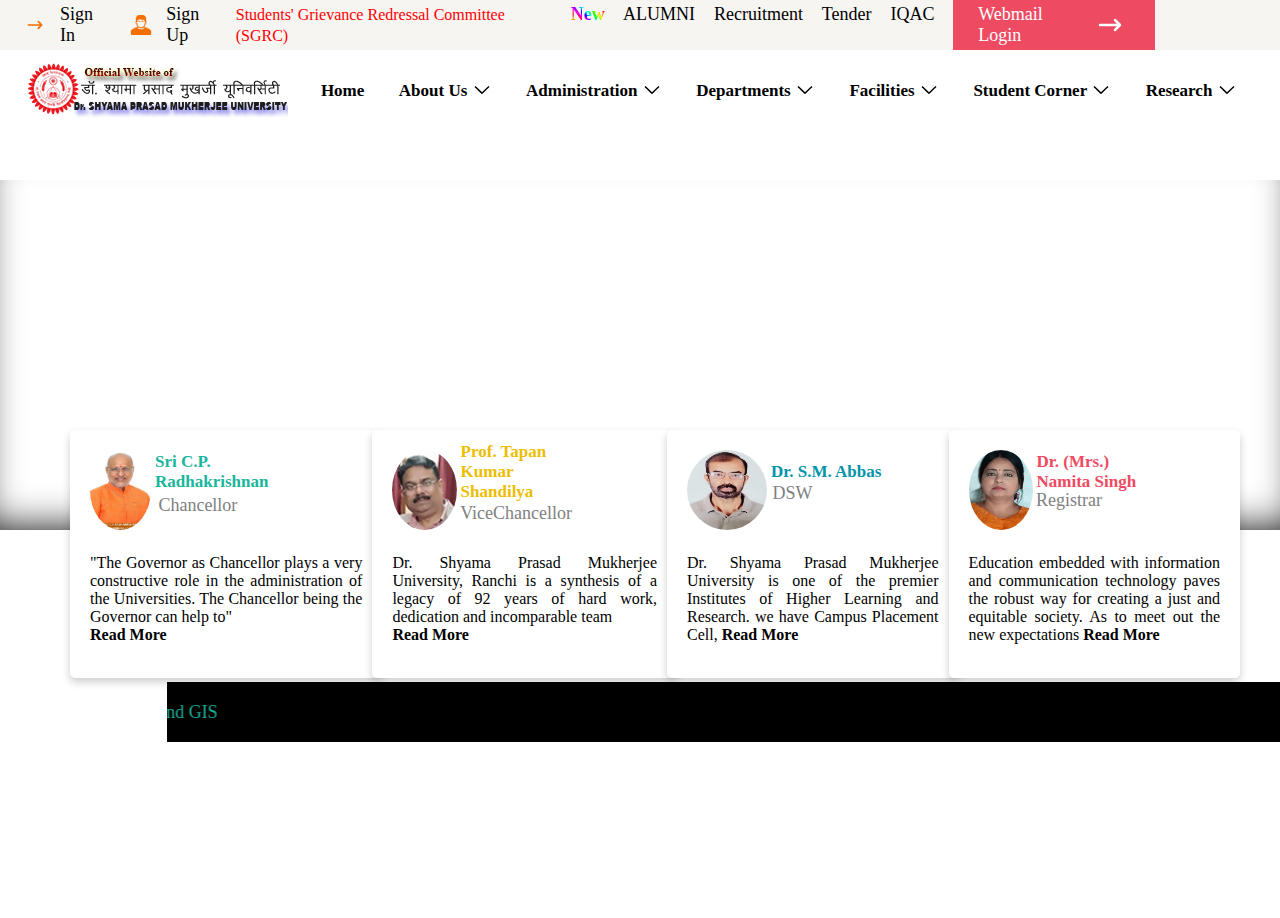
==== Assignments/DSPMU-clone/index.html @ 4f9ad4c6 "DSPMU notice" ====
<!DOCTYPE html>
<html lang="en">
  <head>
    <meta charset="UTF-8" />
    <meta name="viewport" content="width=device-width, initial-scale=1.0" />
    <title>DSPMU</title>
    <link rel="shortcut icon" type="image/x-icon" href="Assets/favicon.ico" />
    <link rel="stylesheet" href="style.css" />
  </head>
  <body>
    <nav>
      <div class="top-nav">
        <div class="left-links">
          <img src="Assets/arrow.svg" alt="Sign In Icon" class="icon" /><a
            href="#"
            >Sign In</a
          >&nbsp;&nbsp;
          <img src="Assets/man.svg" alt="Sign Up Icon" class="icon" /><a
            href="#"
            >Sign Up</a
          >
        </div>
        <div class="right-links">
          <div class="sgrc">
            <a href="#"
              ><font color="red" size="3"
                >Students' Grievance Redressal Committee (SGRC)</font
              ></a
            >
            <span class="text-background">New &nbsp;&nbsp;</span>
          </div>
          <a href="#">ALUMNI &nbsp;</a>
          <a href="#">Recruitment &nbsp;</a>
          <a href="#">Tender &nbsp;</a>
          <a href="#">IQAC &nbsp;</a>
          <div id="webmail">
            <a href="#" class="webmail"
              ><font color="white">Webmail Login</font
              ><img
                src="Assets/arrowwhite.svg"
                alt=""
                height="30px"
                width="40px"
            /></a>
          </div>
        </div>
      </div>
      <div class="bottom-nav">
        <img src="Assets/logo_current.png" alt="" />&nbsp;&nbsp;
        <div id="bottom-links">
          <a href="#">&nbsp;&nbsp;Home</a>
          <!-- About us -->
          <div class="dropdown">
            <a href="#" class="dropbtn"
              >About Us
              <img src="Assets/down.svg" alt="" height="15px" width="20px"
            /></a>
            <div class="dropdown-content">
              <a href="#">About University</a>
              <a href="#">Our Mission</a>
              <a href="#">Our Vision</a>
              <a href="#">Achievements</a>
              <a href="#">Kulgeet</a>
              <a href="#">Kulgeet Video</a>
              <a href="#">VC's Desk</a>
            </div>
          </div>
          <!-- Administration -->
          <div class="dropdown">
            <a href="#" class="dropbtn"
              >Administration
              <img src="Assets/down.svg" alt="" height="15px" width="20px"
            /></a>
            <div class="dropdown-content">
              <a href="#">Vice-Chancellor Office</a>
              <a href="#">DSW Office</a>
              <a href="#">Dean Office</a>
              <a href="#">Examination Section</a>
              <a href="#">Registar office</a>
              <a href="#">Assistant Registrar Office</a>
              <a href="#">Finance Officer Office</a>
              <a href="#"
                >Ombudsperson <span class="text-background">New</span></a
              >
              <a href="">Training & Placement Cell</a>
              <a href="">International Documentation Center</a
              ><a href="">List of Vice-Chancellors</a
              ><a href="">List of University Officials</a>
              <a href="">List of officials and Faculty Members</a>
            </div>
          </div>
          <!-- Departments -->
          <div class="dropdown">
            <a href="#" class="dropbtn"
              >Departments
              <img src="Assets/down.svg" alt="" height="15px" width="20px"
            /></a>
            <div class="dropdown-content">
              <a href="#">Ph.D</a>
              <a href="#">Humanities</a>
              <a href="#">Science</a>
              <a href="#">Social Science</a>
              <a href="#">Vocational</a>
              <a href="#">Certificate</a>
              <a href="#">Diploma</a>
              <a href="#">Commerce</a>
            </div>
          </div>
          <!-- Facilities -->
          <div class="dropdown">
            <a href="#" class="dropbtn"
              >Facilities
              <img src="Assets/down.svg" alt="" height="15px" width="20px"
            /></a>
            <div class="dropdown-content">
              <div class="dropdown-sub">
                <a href="#" class="subdropbtn"
                  >E-Library &nbsp;&nbsp;&nbsp;<b>></b></a
                >
                <div class="dropdown-sub-content">
                  <a href="#">Students</a>
                  <a href="#">Faculties</a>
                  <a href="#">Help</a>
                  <a href="#">Registration Form for INFLIBNET</a>
                </div>
              </div>
              <a href="#">Hostels</a>
              <a href="#">Canteen</a>
              <a href="#">Medical Clinic</a>
              <a href="#">Health Club</a>
              <a href="#">Wi-Fi Campus</a>
              <a href="#">Banking</a>
              <a href="#">Guset House</a>
            </div>
          </div>
          <!-- Student Corner -->
          <div class="dropdown">
            <a href="#" class="dropbtn"
              >Student Corner
              <img src="Assets/down.svg" alt="" height="15px" width="20px"
            /></a>
            <div class="dropdown-content">
              <a href="#">Admissions</a>
              <a href="#">Syllabus</a>
              <a href="#">Registration Form(Cricket/Football)</a>
              <a href="#">Examination Information</a>
              <a href="#">Results</a>
              <a href="#"
                >Convocation<span class="text-background">New </span></a
              >
              <a href="#">Scholarships</a>
              <a href="#">Placement Details</a>
              <a href="">Career</a><a href="">NCC</a><a href="">NSS</a
              ><a href="">Students' Union</a><a href="">Academic Calender</a>
            </div>
          </div>
          <!-- Research -->
          <div class="dropdown">
            <a href="#" class="dropbtn"
              >Research
              <img src="Assets/down.svg" alt="" height="15px" width="20px"
            /></a>
            <div class="dropdown-content">
              <a href="#">Major Projects</a>
            </div>
          </div>
        </div>
      </div>
    </nav>

    <!-- slider -->

    <div class="image-slider">
      <div
        class="slide"
        style="background-image: url('Assets/Slider-0.jpg')"
      ></div>
      <div
        class="slide"
        style="background-image: url('Assets/Screenshot\ \(93\).png')"
      ></div>
      <div
        class="slide"
        style="background-image: url('Assets/Screenshot\ \(92\).png')"
      ></div>
    </div>

    <div class="info-boxes-container">
      <div class="info-box">
        <div class="profile">
          <img
            src="Assets/chancelleor.jpg"
            alt="Sri C.P. Radhakrishnan"
            class="profile-pic"
          />
          <h3><font color="#1ab69d">Sri C.P. Radhakrishnan</font></h3>
          <p class="shadow"><font size="4" color="gray">Chancellor</font></p>
        </div>
        <p style="text-align: justify">
          <font size="3" color="black"
            >"The Governor as Chancellor plays a very constructive role in the
            administration of the Universities. The Chancellor being the
            Governor can help to" <br><b class="read-more">Read More </b></font
          >
        </p>
      </div>
      <div class="info-box">
        <div class="profile" id="VC">
          <img
            src="Assets/VC.jpg"
            alt="Sri C.P. Radhakrishnan"
            class="profile-pic"
          />
          <h3 #VC>
            <font color="#edbd00">Prof. Tapan Kumar Shandilya</font>
          </h3>
          <p class="shadow2">
            <font size="4" color="gray">ViceChancellor</font>
          </p>
        </div>

        <p style="text-align: justify">
          <font size="3" color="black"
            >Dr. Shyama Prasad Mukherjee University, Ranchi is a synthesis of a
            legacy of 92 years of hard work, dedication and incomparable team <br>
            <b class="read-more">Read More</b></font
          >
        </p>
      </div>
      <div class="info-box">
        <div class="profile">
          <img
            src="Assets/dsw.jpg"
            alt="Sri C.P. Radhakrishnan"
            class="profile-pic"
          />
          <h3><font color="#0294aa">Dr. S.M. Abbas</font></h3>
          <p class="shadow3"><font size="4" color="gray">DSW</font></p>
        </div>

        <p style="text-align: justify">
          <font size="3" color="black"
            >Dr. Shyama Prasad Mukherjee University is one of the premier
            Institutes of Higher Learning and Research. we have Campus Placement
            Cell, <b class="read-more">Read More</b></font
          >
        </p>
      </div>
      <div class="info-box">
        <div class="profile">
          <img
            src="Assets/registrar.jpg"
            alt="Sri C.P. Radhakrishnan"
            class="profile-pic"
          />
          <h3>Dr. (Mrs.) Namita Singh</h3>
          <p class="shadow4"><font size="4" color="gray">Registrar</font></p>
        </div>

        <p style="text-align: justify">
          <font size="3" color="black"
            >Education embedded with information and communication technology
            paves the robust way for creating a just and equitable society. As
            to meet out the new expectations <b class="read-more">Read More</b></font
          >
        </p>
      </div>
    </div>
    <div class="notice">
      <marquee behavior="" direction="right"
        ><span class="text-background">New</span> Click to fill form for
        Certificate and Diploma Course
        <span class="text-background">New</span> Click to fill form for AMANAT
        and GIS</marquee
      >
    </div>
  </body>
</html>
---- Assignments/DSPMU-clone/style.css ----
body {
  font-size: large;
  margin: 0;
}

nav {
  display: flex;
  flex-direction: column;
}

.top-nav {
  background-color: #f7f5f2;
  color: black;
  display: flex;
  justify-content: space-between;
  align-items: center;
  padding: 0 20px;
  height: 50px;
}

.top-nav .left-links,
.top-nav .right-links {
  display: flex;
  align-items: center;
}

.top-nav .left-links a,
.top-nav .right-links a {
  color: black;
  text-decoration: none;
  margin: 0 5px;
}

.top-nav .center-logo {
  display: flex;
  align-items: center;
  justify-content: center;
  text-align: center;
  flex-grow: 1;
}

.top-nav .center-logo img {
  height: 50px;
  margin-right: 10px;
}

.bottom-nav {
  display: flex;
  justify-content: center;
  padding: 10px 0;
  background-color: #fff;
}

.bottom-nav a {
  color: black;
  text-decoration: none;
  margin: 0 15px;
  font-size: 17px;
}

.icon {
  height: 20px;
  width: 30px;
  margin-right: 5px;
}

.webmail {
  background-color: #ee4a62;
  color: white;
  padding: 15px 25px;
  display: flex;
  align-items: center;
}

.webmail:hover {
  background-color: #ee4a62;
}

#webmail {
  margin-right: 100px;
}

.sgrc {
  display: flex;
  align-items: center;
}

.text-background {
  font-weight: bolder;
  background-image: url("Assets/rainbow.gif");
  background-size: cover;
  background-clip: text;
  color: transparent;
  margin-left: 5px;
}

#bottom-links {
  margin-top: 20px;
}

#bottom-links img {
  position: relative;
  top: 5px;
}

#bottom-links a {
  font-weight: bold;
}

.dropdown {
  position: relative;
  display: inline-block;
}

.dropbtn {
  font-weight: bold;
  color: black;
  text-decoration: none;
  margin: 0 15px;
}

.dropdown-content {
  display: none;
  position: absolute;
  padding-top: 25px;
  background-color: #f9f9f9;
  min-width: 280px;
  box-shadow: 0px 8px 16px 0px rgba(0, 0, 0, 0.2);
  z-index: 1;
}

.dropdown-content a {
  color: black;
  padding: 12px 16px;
  text-decoration: none;
  display: block;
}

.dropdown-content a:hover {
  background-color: #f1f1f1;
}

.dropdown:hover .dropdown-content {
  display: block;
}

.dropdown:hover .dropbtn {
  color: #1ab69d;
}

.dropdown-sub {
  position: relative;
}
.subdropbtn {
  display: block;
  width: 100%;
}

.dropdown-sub-content {
  display: none;
  position: absolute;

  left: 180px;
  top: 0;
  background-color: #f9f9f9;
  min-width: 240px;
  box-shadow: 0px 8px 16px 0px rgba(0, 0, 0, 0.2);
  z-index: 1;
}

.dropdown-sub-content a {
  padding: 12px 16px;
}

.dropdown-sub:hover .dropdown-sub-content {
  display: block;
}

.image-slider {
  position: relative;
  margin-top: 50px;
  width: 100%;
  height: 350px;
  overflow: hidden;
  box-shadow: inset 0 -20px 40px -20px black;
}

.slide {
  position: absolute;
  width: 100%;
  height: 100%;
  background-size: cover;
  background-position: center;
  animation: slideAnimation 15s infinite;
  opacity: 0;
  transform: scale(1.2);
  transition: opacity 1s, transform 1s;
}

.slide:nth-child(1) {
  animation-delay: 0s;
}

.slide:nth-child(2) {
  animation-delay: 5s;
}

.slide:nth-child(3) {
  animation-delay: 10s;
}

@keyframes slideAnimation {
  0% {
    opacity: 0;
    transform: scale(1.2);
  }
  10% {
    opacity: 1;
    transform: scale(1);
  }
  30% {
    opacity: 1;
    transform: scale(1);
  }
  40% {
    opacity: 0;
    transform: scale(1.2);
  }
  100% {
    opacity: 0;
    transform: scale(1.2);
  }
}

.info-boxes-container {
  display: flex;
  justify-content: space-around;
  align-items: stretch;
  margin: 20px auto;
  max-width: 1200px;
  padding: 20px;
}

.info-box {
  background-color: white;
  border-radius: 5px;
  box-shadow: 0 4px 8px rgba(0, 0, 0, 0.2);
  padding: 20px;
  width: 23%;
  text-align: center;
}

.info-box h3 {
  margin-top: 0;
  color: #ee4a62;
}

.info-box p {
  color: #333;
}

.info-box p:last-of-type {
  font-size: 14px;
  color: #0073e6;
  cursor: pointer;
}

.info-boxes-container {
  position: relative;
  top: -140px;
  left: 30px;
}

.info-box:nth-child(2) {
  position: relative;
  left: -10px;
}

.info-box:nth-child(3) {
  position: relative;
  left: -20px;
}

.info-box:nth-child(4) {
  position: relative;
  left: -30px;
}

.notice {
  display: flex;
  align-items: center;
  color: #1ab69d;
  height: 60px;
  width: 1168px;
  background-color: black;
  position: relative;
  top: -176px;
  left: 167px;
}

.profile-pic {
  width: 80px;
  height: 80px;
  border-radius: 50%;
  object-fit: stretch;
  margin-bottom: 10px;
}

.profile {
  display: flex;
  align-items: center;
}

.profile h3{
  font-size: 17px;
  text-align: left;
  position: relative;
  left: 4px;
  top: -15px;
}

.shadow{
  position: relative;
  top: 10px;
  left: -125px;
}

.shadow2{
  position: relative;
  top: 18px;
  left: -85px;
}

.shadow3{
  position: relative;
  top: -2px;
  left: -105px;
}

.shadow4{
  position: relative;
  left:-118px;
  top: 5px;
}

.read-more:hover{
  color: #1ab69d;
}
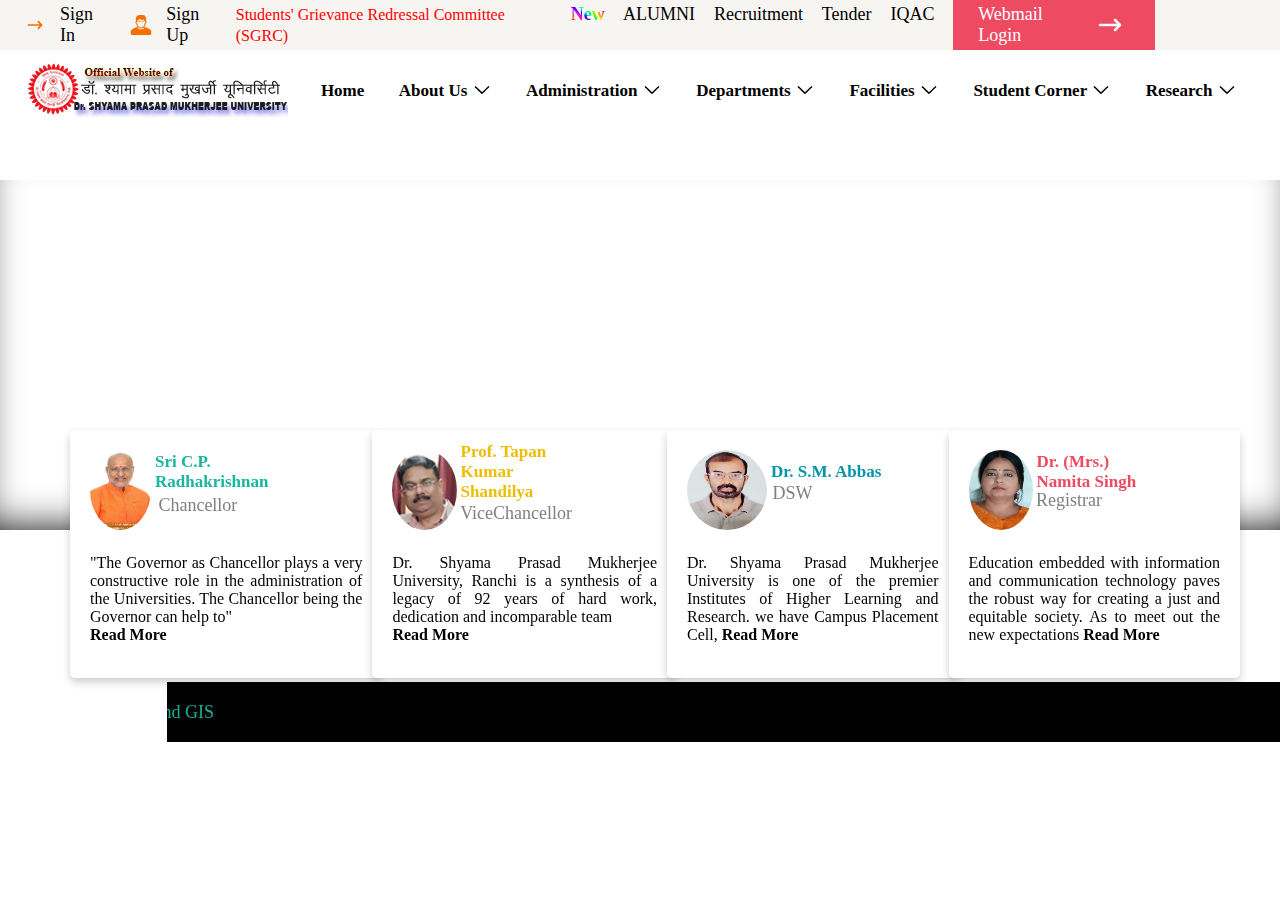
==== commit 7da49652: "notice" ====
--- a/Assignments/DSPMU-clone/index.html
+++ b/Assignments/DSPMU-clone/index.html
@@ -171,18 +171,24 @@
     <!-- slider -->
 
     <div class="image-slider">
-      <div
-        class="slide"
-        style="background-image: url('Assets/Slider-0.jpg')"
-      ></div>
+      <div class="slide" style="background-image: url('Assets/Slider-0.jpg')">
+        <div class="arrow-left"></div>
+        <div class="arrow-right"></div>
+      </div>
       <div
         class="slide"
         style="background-image: url('Assets/Screenshot\ \(93\).png')"
-      ></div>
+      >
+        <div class="arrow-left"></div>
+        <div class="arrow-right"></div>
+      </div>
       <div
         class="slide"
         style="background-image: url('Assets/Screenshot\ \(92\).png')"
-      ></div>
+      >
+        <div class="arrow-left"></div>
+        <div class="arrow-right"></div>
+      </div>
     </div>
 
     <div class="info-boxes-container">
@@ -200,7 +206,9 @@
           <font size="3" color="black"
             >"The Governor as Chancellor plays a very constructive role in the
             administration of the Universities. The Chancellor being the
-            Governor can help to" <br><b class="read-more">Read More </b></font
+            Governor can help to" <br /><b class="read-more"
+              >Read More
+            </b></font
           >
         </p>
       </div>
@@ -222,7 +230,8 @@
         <p style="text-align: justify">
           <font size="3" color="black"
             >Dr. Shyama Prasad Mukherjee University, Ranchi is a synthesis of a
-            legacy of 92 years of hard work, dedication and incomparable team <br>
+            legacy of 92 years of hard work, dedication and incomparable team
+            <br />
             <b class="read-more">Read More</b></font
           >
         </p>
@@ -261,7 +270,8 @@
           <font size="3" color="black"
             >Education embedded with information and communication technology
             paves the robust way for creating a just and equitable society. As
-            to meet out the new expectations <b class="read-more">Read More</b></font
+            to meet out the new expectations
+            <b class="read-more">Read More</b></font
           >
         </p>
       </div>
--- a/Assignments/DSPMU-clone/style.css
+++ b/Assignments/DSPMU-clone/style.css
@@ -311,7 +311,7 @@
   align-items: center;
 }
 
-.profile h3{
+.profile h3 {
   font-size: 17px;
   text-align: left;
   position: relative;
@@ -319,30 +319,51 @@
   top: -15px;
 }
 
-.shadow{
+.shadow {
   position: relative;
   top: 10px;
   left: -125px;
 }
 
-.shadow2{
+.shadow2 {
   position: relative;
   top: 18px;
   left: -85px;
 }
 
-.shadow3{
+.shadow3 {
   position: relative;
   top: -2px;
   left: -105px;
 }
 
-.shadow4{
-  position: relative;
-  left:-118px;
+.shadow4 {
+  position: relative;
+  left: -118px;
   top: 5px;
 }
 
-.read-more:hover{
+.read-more:hover {
   color: #1ab69d;
-}+}
+
+.arrow-left {
+  height: 50px;
+  width: 50px;
+  background-color: white;
+  border-radius: 50%;
+  position: relative;
+  top: 150px;
+  left: 1400px;
+}
+.arrow-right {
+  height: 50px;
+  width: 50px;
+  background-color: white;
+  border-radius: 50%;
+  position: relative;
+  left: 1400px;
+  top: 30px;
+  z-index: 1;
+  transition: none;
+}
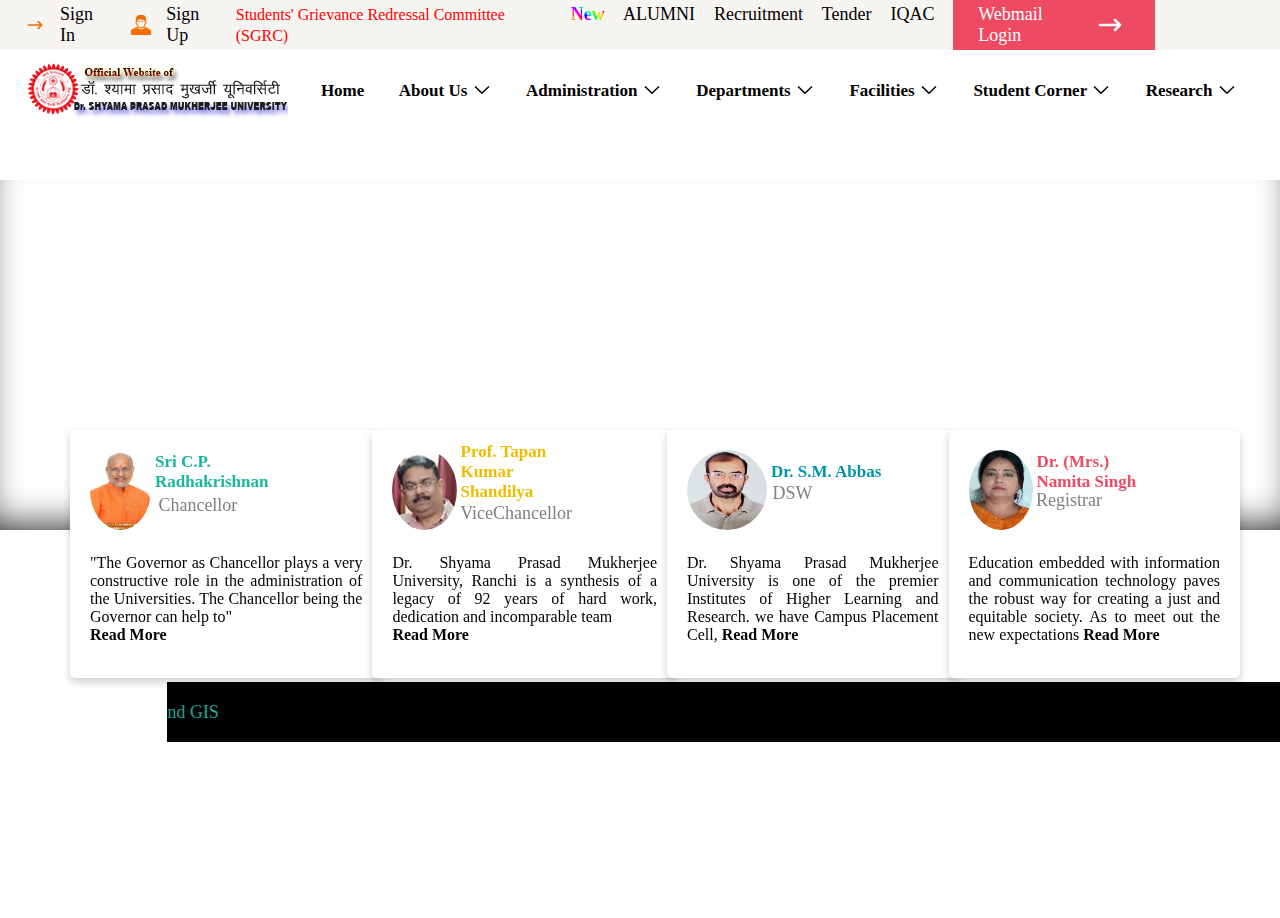
==== commit ecb15a52: "image slider arrows" ====
--- a/Assignments/DSPMU-clone/index.html
+++ b/Assignments/DSPMU-clone/index.html
@@ -172,22 +172,34 @@
 
     <div class="image-slider">
       <div class="slide" style="background-image: url('Assets/Slider-0.jpg')">
-        <div class="arrow-left"></div>
-        <div class="arrow-right"></div>
+        <div class="arrow-left">
+          <img src="Assets/rightarrow.svg" alt="" height="40px" />
+        </div>
+        <div class="arrow-right">
+          <img src="Assets/leftArrow.svg" alt="" height="40px" />
+        </div>
       </div>
       <div
         class="slide"
         style="background-image: url('Assets/Screenshot\ \(93\).png')"
       >
-        <div class="arrow-left"></div>
-        <div class="arrow-right"></div>
+        <div class="arrow-left">
+          <img src="Assets/rightarrow.svg" alt="" height="40px" />
+        </div>
+        <div class="arrow-right">
+          <img src="Assets/leftArrow.svg" alt="" height="40px" />
+        </div>
       </div>
       <div
         class="slide"
         style="background-image: url('Assets/Screenshot\ \(92\).png')"
       >
-        <div class="arrow-left"></div>
-        <div class="arrow-right"></div>
+        <div class="arrow-left">
+          <img src="Assets/rightarrow.svg" alt="" height="40px" />
+        </div>
+        <div class="arrow-right">
+          <img src="Assets/leftArrow.svg" alt="" height="40px" />
+        </div>
       </div>
     </div>
 
--- a/Assignments/DSPMU-clone/style.css
+++ b/Assignments/DSPMU-clone/style.css
@@ -367,3 +367,17 @@
   z-index: 1;
   transition: none;
 }
+
+.arrow-left img {
+  position: relative;
+  left: 5px;
+  top: 5px;
+}
+
+.arrow-right img {
+  position: relative;
+  left: 5px;
+  top: 5px;
+}
+
+
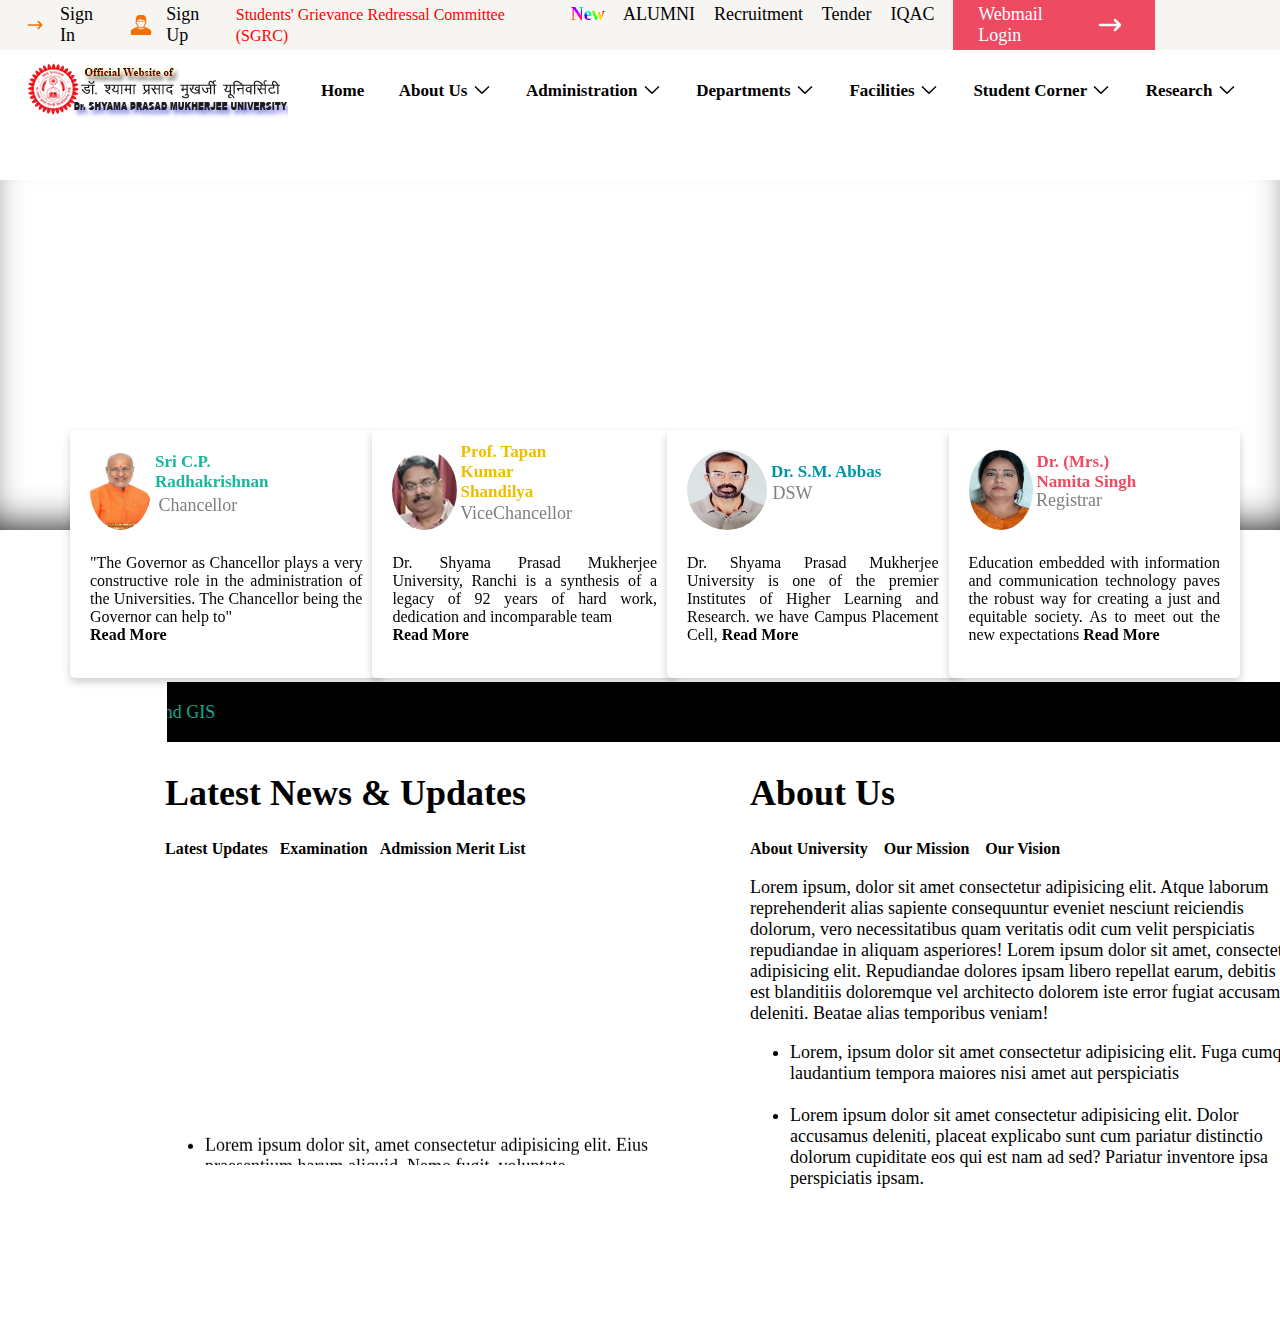
==== commit dedfdba4: "notice and about" ====
--- a/Assignments/DSPMU-clone/index.html
+++ b/Assignments/DSPMU-clone/index.html
@@ -296,5 +296,47 @@
         and GIS</marquee
       >
     </div>
+
+    <div class="news-and-updates">
+      <div class="latest-updates">
+        <h1>Latest News & Updates</h1>
+        <div class="headings">
+          <p>
+            <font size="3"
+              ><b>Latest Updates</b>&nbsp;&nbsp;
+              <b>Examination</b>&nbsp;&nbsp; <b>Admission Merit List</b></font
+            >
+          </p><br>
+        </div>
+        <div class="news-updates-content">
+          <marquee behavior="" direction="Up"><ul>
+            <li>Lorem ipsum dolor sit, amet consectetur adipisicing elit. Eius praesentium harum aliquid. Nemo fugit, voluptate </li><br><br>
+            <li>Revised Examination Schedule for LL. M. Semester</li><br><br>
+            <li>PG Sem4 Examination Fee Submission Notice</li><br><br>
+            <li>UG Sem-6 Examination Fee Submission</li>
+          </ul></marquee>
+        </div>
+      </div>
+      <div class="about-us">
+        <h1>About Us</h1>
+        <div class="headings">
+          <span
+            ><font size="3"
+              ><b>About University</b> &nbsp;&nbsp;
+              <b>Our Mission</b> &nbsp;&nbsp; <b>Our Vision</b></font
+            ></span
+          >
+        </div>
+        <div class="about-content">
+          <p>Lorem ipsum, dolor sit amet consectetur adipisicing elit. Atque laborum reprehenderit alias sapiente consequuntur eveniet nesciunt reiciendis dolorum, vero necessitatibus quam veritatis odit cum velit perspiciatis repudiandae in aliquam asperiores! Lorem ipsum dolor sit amet, consectetur adipisicing elit. Repudiandae dolores ipsam libero repellat earum, debitis est blanditiis doloremque vel architecto dolorem iste error fugiat accusamus deleniti. Beatae alias temporibus veniam!
+          </p>
+          <ul>
+            <li>Lorem, ipsum dolor sit amet consectetur adipisicing elit. Fuga cumque laudantium tempora maiores nisi amet aut perspiciatis</li><br>
+            <li>Lorem ipsum dolor sit amet consectetur adipisicing elit. Dolor accusamus deleniti, placeat explicabo sunt cum pariatur distinctio dolorum cupiditate eos qui est nam ad sed? Pariatur inventore ipsa perspiciatis ipsam.
+            </li>
+          </ul>
+        </div>
+      </div>
+    </div>
   </body>
 </html>
--- a/Assignments/DSPMU-clone/style.css
+++ b/Assignments/DSPMU-clone/style.css
@@ -380,4 +380,32 @@
   top: 5px;
 }
 
-
+.right-links a:hover {
+  color: #ee4a62;
+}
+
+.news-and-updates {
+  display: flex;
+}
+
+.latest-updates {
+  height: 400px;
+  width: 550px;
+  position: relative;
+  left: 165px;
+  top: -170px;
+}
+
+.about-us {
+  height: 400px;
+  width: 550px;
+  position: relative;
+  left: 200px;
+  top: -170px;
+}
+.headings b:hover {
+  text-decoration: underline;
+}
+
+news-updates-content marquee {
+}
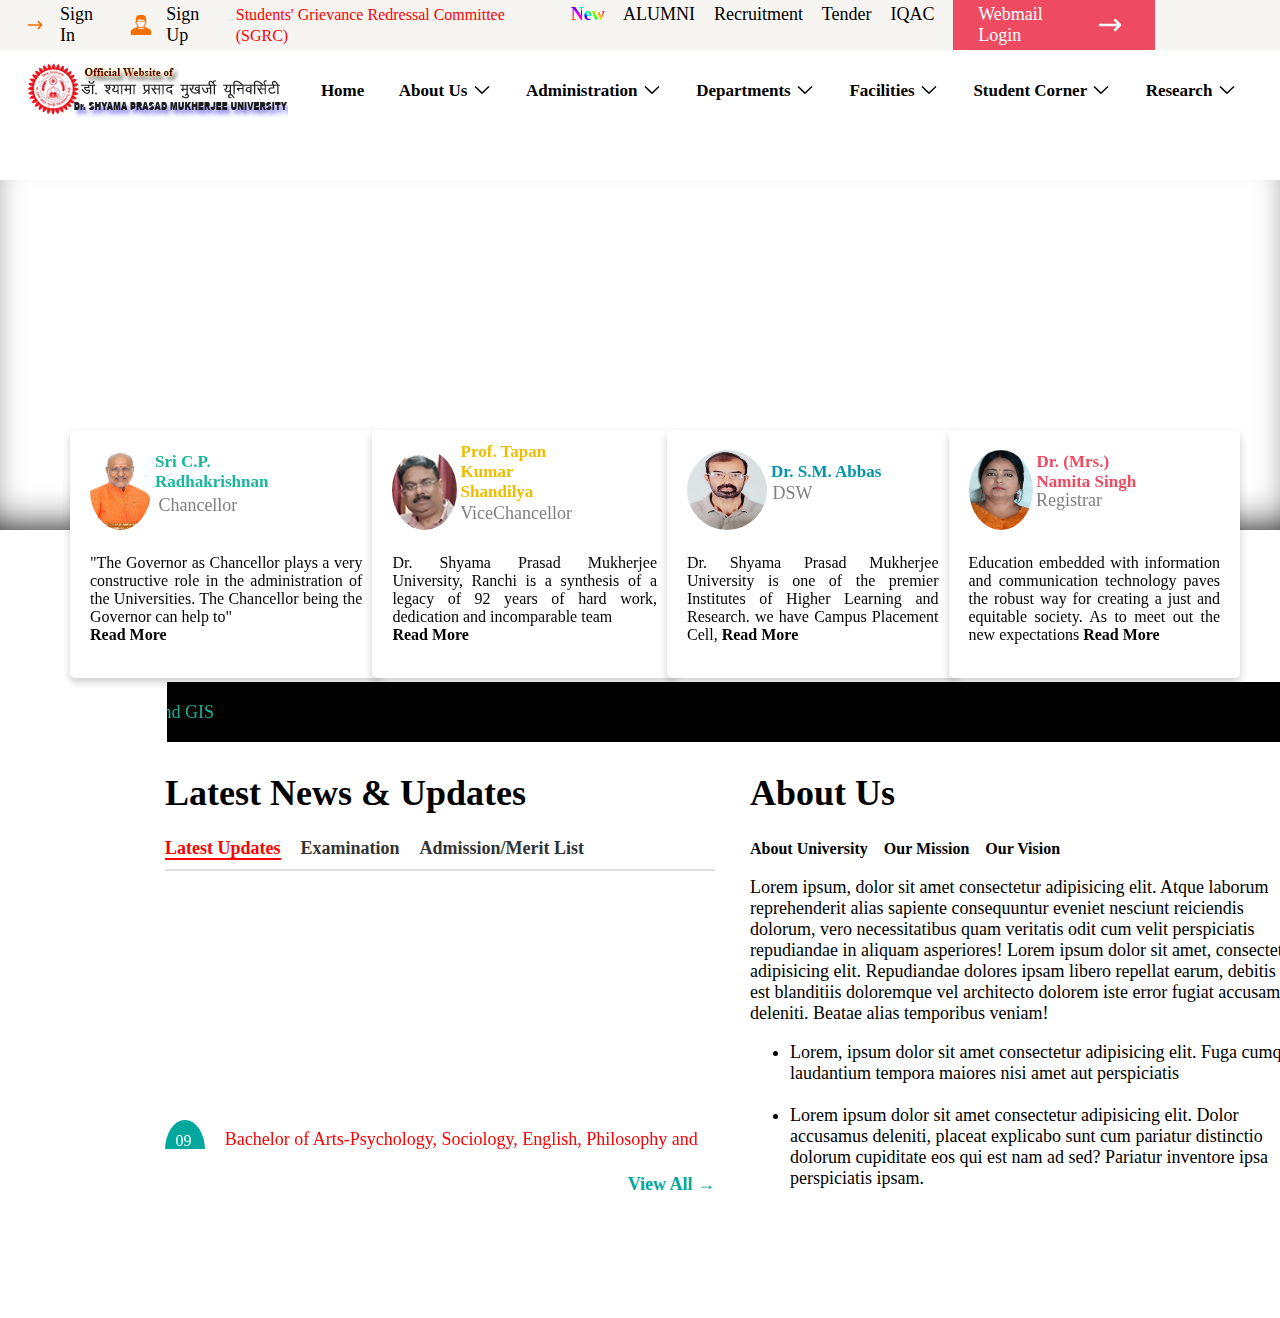
==== commit 6c2c5d9e: "news and updates" ====
--- a/Assignments/DSPMU-clone/index.html
+++ b/Assignments/DSPMU-clone/index.html
@@ -115,7 +115,7 @@
             <div class="dropdown-content">
               <div class="dropdown-sub">
                 <a href="#" class="subdropbtn"
-                  >E-Library &nbsp;&nbsp;&nbsp;<b>></b></a
+                  >E-Library &nbsp;&nbsp;&nbsp;<b>→</b></a
                 >
                 <div class="dropdown-sub-content">
                   <a href="#">Students</a>
@@ -300,21 +300,41 @@
     <div class="news-and-updates">
       <div class="latest-updates">
         <h1>Latest News & Updates</h1>
-        <div class="headings">
-          <p>
-            <font size="3"
-              ><b>Latest Updates</b>&nbsp;&nbsp;
-              <b>Examination</b>&nbsp;&nbsp; <b>Admission Merit List</b></font
-            >
-          </p><br>
-        </div>
+
         <div class="news-updates-content">
-          <marquee behavior="" direction="Up"><ul>
-            <li>Lorem ipsum dolor sit, amet consectetur adipisicing elit. Eius praesentium harum aliquid. Nemo fugit, voluptate </li><br><br>
-            <li>Revised Examination Schedule for LL. M. Semester</li><br><br>
-            <li>PG Sem4 Examination Fee Submission Notice</li><br><br>
-            <li>UG Sem-6 Examination Fee Submission</li>
-          </ul></marquee>
+          <ul class="tab-menu">
+            <li><a href="#" class="active">Latest Updates</a></li>
+            <li><a href="#">Examination</a></li>
+            <li><a href="#">Admission/Merit List</a></li>
+          </ul>
+          <marquee behavior="" direction="Up"
+            ><ul class="updates">
+              <li>
+                <div class="date">09<br />Jul</div>
+                <div class="update-content">
+                  Bachelor of Arts-Psychology, Sociology, English, Philosophy
+                  and Khortha Semester-III Session-2022-2025 Result
+                </div>
+              </li>
+              <li>
+                <div class="date">09<br />Jul</div>
+                <div class="update-content">
+                  Bachelor of Science-Environmental Sciences Semester-III
+                  Session-2022-2025 Result
+                </div>
+              </li>
+              <li>
+                <div class="date">04<br />Jul</div>
+                <div class="update-content">
+                  Celebrating 123rd Jayanti of Dr. Shyama Prasad Mukherjee
+                  University
+                </div>
+              </li>
+            </ul></marquee
+          >
+          <div class="view-all">
+            <a href="#">View All →</a>
+          </div>
         </div>
       </div>
       <div class="about-us">
@@ -328,11 +348,27 @@
           >
         </div>
         <div class="about-content">
-          <p>Lorem ipsum, dolor sit amet consectetur adipisicing elit. Atque laborum reprehenderit alias sapiente consequuntur eveniet nesciunt reiciendis dolorum, vero necessitatibus quam veritatis odit cum velit perspiciatis repudiandae in aliquam asperiores! Lorem ipsum dolor sit amet, consectetur adipisicing elit. Repudiandae dolores ipsam libero repellat earum, debitis est blanditiis doloremque vel architecto dolorem iste error fugiat accusamus deleniti. Beatae alias temporibus veniam!
+          <p>
+            Lorem ipsum, dolor sit amet consectetur adipisicing elit. Atque
+            laborum reprehenderit alias sapiente consequuntur eveniet nesciunt
+            reiciendis dolorum, vero necessitatibus quam veritatis odit cum
+            velit perspiciatis repudiandae in aliquam asperiores! Lorem ipsum
+            dolor sit amet, consectetur adipisicing elit. Repudiandae dolores
+            ipsam libero repellat earum, debitis est blanditiis doloremque vel
+            architecto dolorem iste error fugiat accusamus deleniti. Beatae
+            alias temporibus veniam!
           </p>
           <ul>
-            <li>Lorem, ipsum dolor sit amet consectetur adipisicing elit. Fuga cumque laudantium tempora maiores nisi amet aut perspiciatis</li><br>
-            <li>Lorem ipsum dolor sit amet consectetur adipisicing elit. Dolor accusamus deleniti, placeat explicabo sunt cum pariatur distinctio dolorum cupiditate eos qui est nam ad sed? Pariatur inventore ipsa perspiciatis ipsam.
+            <li>
+              Lorem, ipsum dolor sit amet consectetur adipisicing elit. Fuga
+              cumque laudantium tempora maiores nisi amet aut perspiciatis
+            </li>
+            <br />
+            <li>
+              Lorem ipsum dolor sit amet consectetur adipisicing elit. Dolor
+              accusamus deleniti, placeat explicabo sunt cum pariatur distinctio
+              dolorum cupiditate eos qui est nam ad sed? Pariatur inventore ipsa
+              perspiciatis ipsam.
             </li>
           </ul>
         </div>
--- a/Assignments/DSPMU-clone/style.css
+++ b/Assignments/DSPMU-clone/style.css
@@ -403,9 +403,68 @@
   left: 200px;
   top: -170px;
 }
-.headings b:hover {
+
+.updates {
+  list-style: none;
+}
+
+.tab-menu {
+  display: flex;
+  list-style-type: none;
+  padding: 0;
+  margin: 0 0 20px 0;
+  border-bottom: 2px solid #ddd;
+}
+.tab-menu li {
+  margin-right: 20px;
+  padding-bottom: 10px;
+}
+.tab-menu li a {
+  text-decoration: none;
+  color: #333;
+  font-weight: bold;
+}
+.tab-menu li a.active {
+  color: red;
+  border-bottom: 2px solid red;
+}
+
+.tab-menu a:hover {
+  color: red;
   text-decoration: underline;
 }
 
-news-updates-content marquee {
-}
+.updates {
+  list-style-type: none;
+  padding: 0;
+}
+.updates li {
+  display: flex;
+  align-items: center;
+  margin-bottom: 20px;
+}
+.date {
+  background-color: #00a79d;
+  color: white;
+  padding: 5px;
+  border-radius: 50%;
+  font-size: 16px;
+  width: 50px;
+  height: 50px;
+  display: flex;
+  justify-content: center;
+  align-items: center;
+  margin-right: 20px;
+}
+.update-content {
+  color: red;
+}
+.view-all {
+  text-align: right;
+  margin-top: 20px;
+}
+.view-all a {
+  text-decoration: none;
+  color: #00a79d;
+  font-weight: bold;
+}
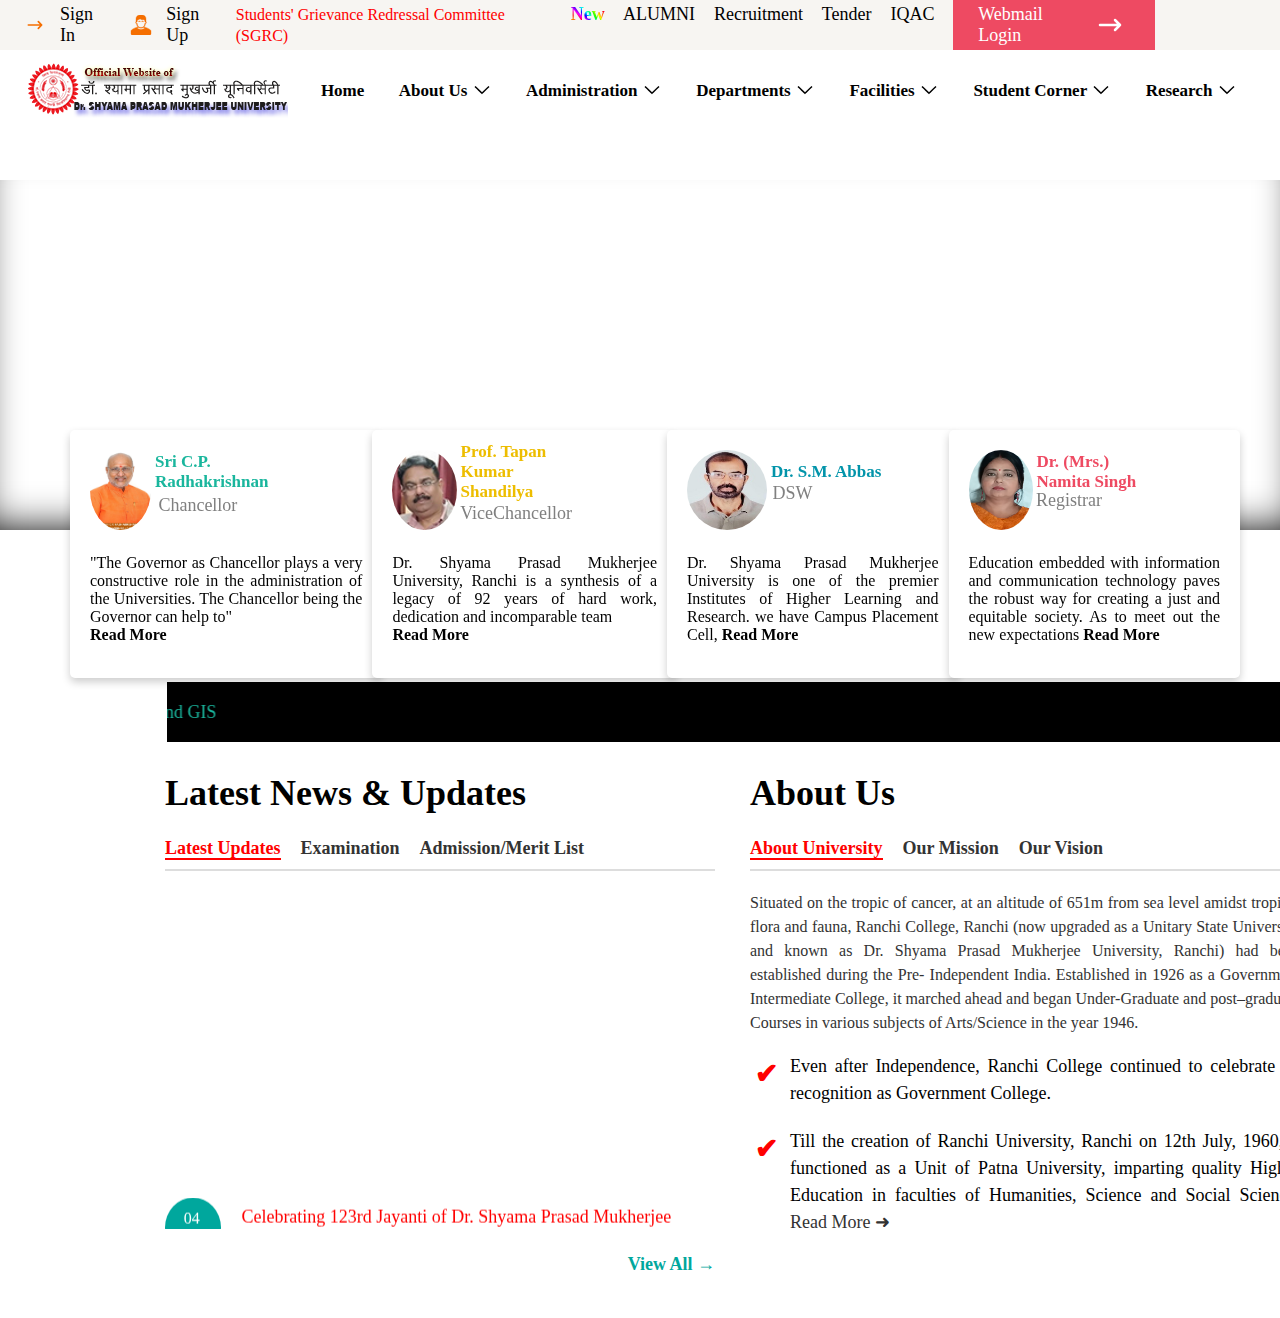
==== commit 5e3e5018: "notice section" ====
--- a/Assignments/DSPMU-clone/index.html
+++ b/Assignments/DSPMU-clone/index.html
@@ -309,25 +309,47 @@
           </ul>
           <marquee behavior="" direction="Up"
             ><ul class="updates">
-              <li>
+              <!-- <li>
                 <div class="date">09<br />Jul</div>
                 <div class="update-content">
                   Bachelor of Arts-Psychology, Sociology, English, Philosophy
                   and Khortha Semester-III Session-2022-2025 Result
                 </div>
-              </li>
-              <li>
+              </li> -->
+              <!-- <li>
                 <div class="date">09<br />Jul</div>
                 <div class="update-content">
                   Bachelor of Science-Environmental Sciences Semester-III
                   Session-2022-2025 Result
+                </div>
+              </li> -->
+              <li>
+                <div class="date">04<br />Jul</div>
+                <div class="update-content">
+                  Celebrating 123rd Jayanti of Dr. Shyama Prasad Mukherjee
+                  University
                 </div>
               </li>
               <li>
                 <div class="date">04<br />Jul</div>
                 <div class="update-content">
-                  Celebrating 123rd Jayanti of Dr. Shyama Prasad Mukherjee
-                  University
+                  Bachelor of Science-Botany and Chemistry Semester-III
+                  Session-2022-2025 Result
+                </div>
+              </li>
+
+              <li>
+                <div class="date">02<br />Jul</div>
+                <div class="update-content">
+                  Bachelor of Science-Computer Application Semester-III
+                  Session-2022-2025 Result
+                </div>
+              </li>
+              <li>
+                <div class="date">01<br />Jul</div>
+                <div class="update-content">
+                  Bachelor of Science-Botany and Chemistry Semester-III
+                  Session-2022-2025 Result
                 </div>
               </li>
             </ul></marquee
@@ -339,36 +361,38 @@
       </div>
       <div class="about-us">
         <h1>About Us</h1>
-        <div class="headings">
-          <span
-            ><font size="3"
-              ><b>About University</b> &nbsp;&nbsp;
-              <b>Our Mission</b> &nbsp;&nbsp; <b>Our Vision</b></font
-            ></span
-          >
-        </div>
+        <!-- <div class="about-us-contents">
+          
+        </div> -->
+        <ul class="tab-menu">
+          <li><a href="#" class="active">About University</a></li>
+          <li><a href="#">Our Mission</a></li>
+          <li><a href="#">Our Vision</a></li>
+        </ul>
         <div class="about-content">
-          <p>
-            Lorem ipsum, dolor sit amet consectetur adipisicing elit. Atque
-            laborum reprehenderit alias sapiente consequuntur eveniet nesciunt
-            reiciendis dolorum, vero necessitatibus quam veritatis odit cum
-            velit perspiciatis repudiandae in aliquam asperiores! Lorem ipsum
-            dolor sit amet, consectetur adipisicing elit. Repudiandae dolores
-            ipsam libero repellat earum, debitis est blanditiis doloremque vel
-            architecto dolorem iste error fugiat accusamus deleniti. Beatae
-            alias temporibus veniam!
-          </p>
+          <font size="3" color="#333"
+            ><p>
+              Situated on the tropic of cancer, at an altitude of 651m from sea
+              level amidst tropical flora and fauna, Ranchi College, Ranchi (now
+              upgraded as a Unitary State University and known as Dr. Shyama
+              Prasad Mukherjee University, Ranchi) had been established during
+              the Pre- Independent India. Established in 1926 as a Government
+              Intermediate College, it marched ahead and began Under-Graduate
+              and post–graduate Courses in various subjects of Arts/Science in
+              the year 1946.
+            </p></font
+          >
           <ul>
-            <li>
-              Lorem, ipsum dolor sit amet consectetur adipisicing elit. Fuga
-              cumque laudantium tempora maiores nisi amet aut perspiciatis
+            <li class="ticked">
+              Even after Independence, Ranchi College continued to celebrate its
+              recognition as Government College.
             </li>
             <br />
-            <li>
-              Lorem ipsum dolor sit amet consectetur adipisicing elit. Dolor
-              accusamus deleniti, placeat explicabo sunt cum pariatur distinctio
-              dolorum cupiditate eos qui est nam ad sed? Pariatur inventore ipsa
-              perspiciatis ipsam.
+            <li class="ticked">
+              Till the creation of Ranchi University, Ranchi on 12th July, 1960,
+              it functioned as a Unit of Patna University, imparting quality
+              Higher Education in faculties of Humanities, Science and Social
+              Science. <font class="aboutreadmore" color="#333"><a href="">Read More ➜</a></font>
             </li>
           </ul>
         </div>
--- a/Assignments/DSPMU-clone/style.css
+++ b/Assignments/DSPMU-clone/style.css
@@ -468,3 +468,37 @@
   color: #00a79d;
   font-weight: bold;
 }
+
+.about-content p {
+  text-align: justify;
+  line-height: 1.5;
+}
+
+.about-content li {
+  line-height: 1.5;
+  text-align: justify;
+}
+
+.aboutreadmore a{
+  text-decoration: none;
+  color: #333;
+}
+
+.aboutreadmore a:hover{
+
+  color: #00a79d;
+}
+
+.ticked {
+  position: relative;
+  list-style: none;
+}
+
+.ticked::before {
+  content: "✔";
+  font-weight: bolder;
+  position: absolute;
+  left: -35px;
+  color: red;
+  font-size: 28px;
+}
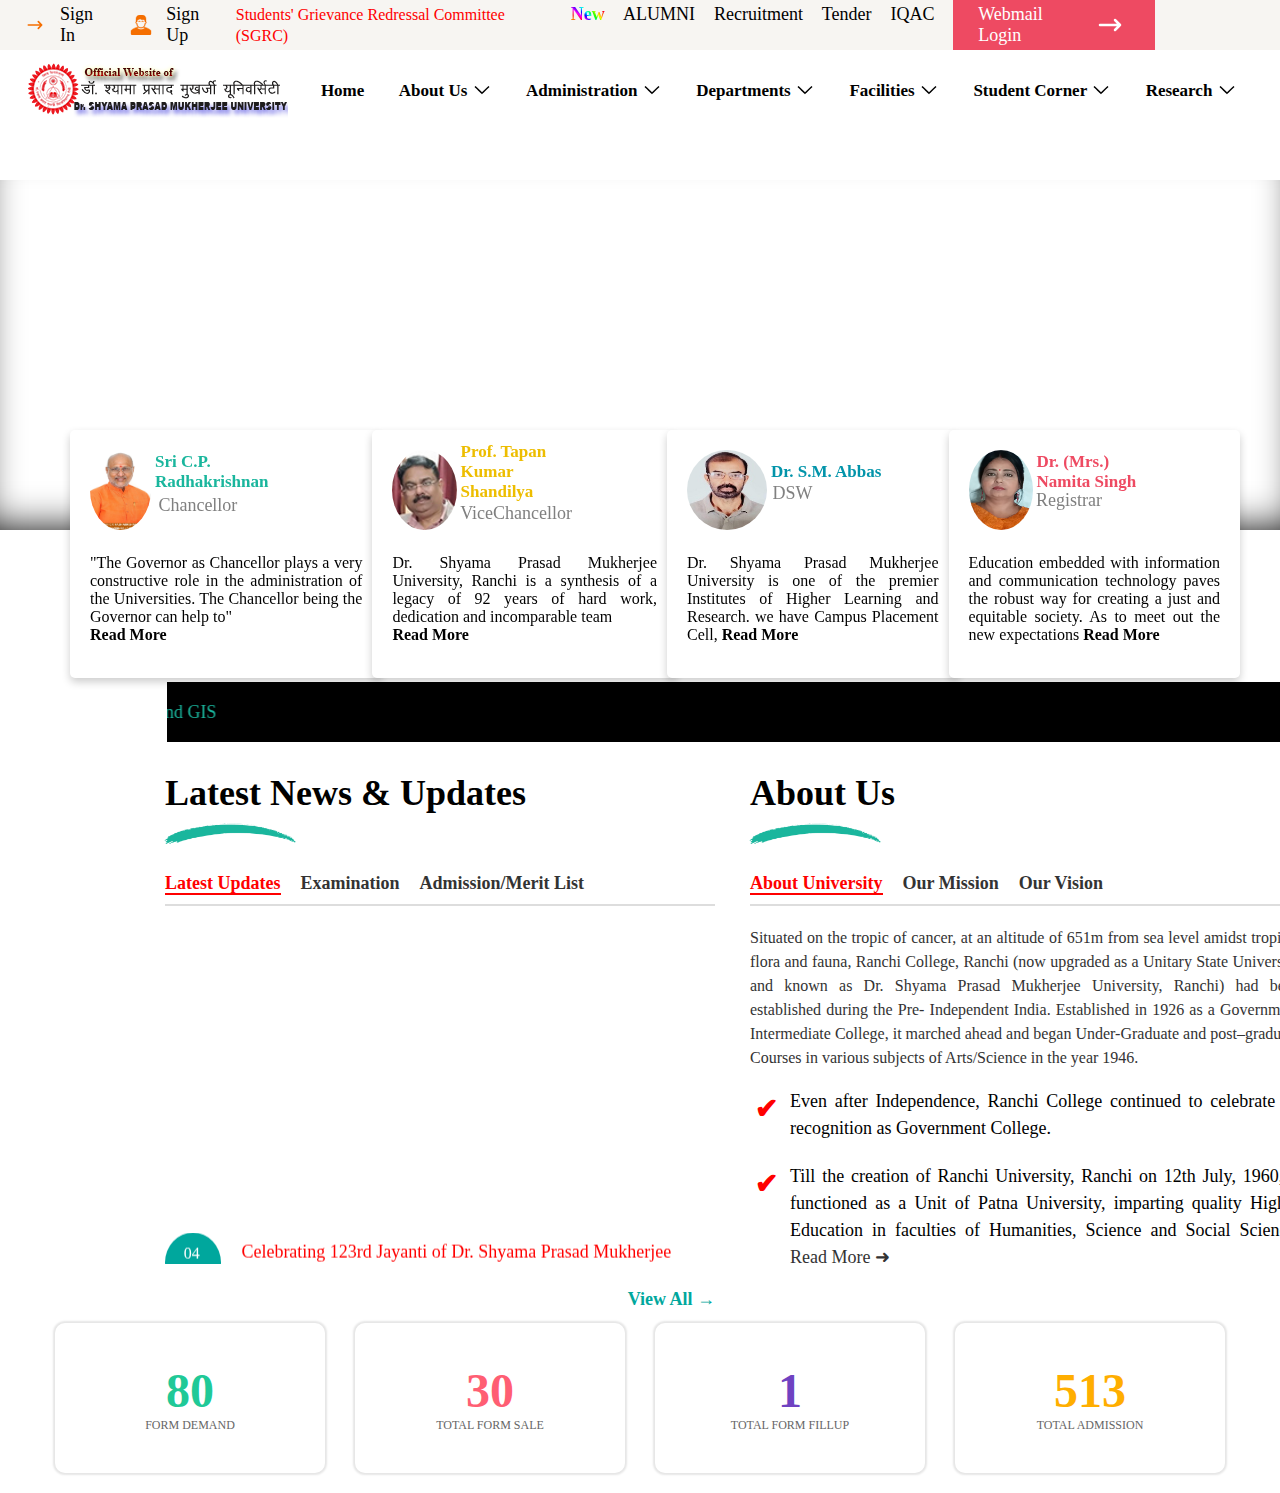
==== commit 1d5d35f4: "stats cards" ====
--- a/Assignments/DSPMU-clone/index.html
+++ b/Assignments/DSPMU-clone/index.html
@@ -300,6 +300,7 @@
     <div class="news-and-updates">
       <div class="latest-updates">
         <h1>Latest News & Updates</h1>
+        <img src="Assets/Screenshot (106).png" alt="" class="underline" height="30px" width="140px">
 
         <div class="news-updates-content">
           <ul class="tab-menu">
@@ -361,6 +362,7 @@
       </div>
       <div class="about-us">
         <h1>About Us</h1>
+        <img src="Assets/Screenshot (106).png" alt="" class="underline" height="30px" width="140px">
         <!-- <div class="about-us-contents">
           
         </div> -->
@@ -398,5 +400,24 @@
         </div>
       </div>
     </div>
+
+    <div class="container">
+      <div class="card">
+          <span class="number">80</span>
+          <span class="text">FORM DEMAND</span>
+      </div>
+      <div class="card">
+          <span class="number">30</span>
+          <span class="text">TOTAL FORM SALE</span>
+      </div>
+      <div class="card">
+          <span class="number">1</span>
+          <span class="text">TOTAL FORM FILLUP</span>
+      </div>
+      <div class="card">
+          <span class="number">513</span>
+          <span class="text">TOTAL ADMISSION</span>
+      </div>
+  </div>
   </body>
 </html>
--- a/Assignments/DSPMU-clone/style.css
+++ b/Assignments/DSPMU-clone/style.css
@@ -502,3 +502,60 @@
   color: red;
   font-size: 28px;
 }
+
+.underline{
+  position: relative;
+  top:-20px;
+  left:-5px;
+}
+
+.container {
+  display: flex;
+  gap: 30px;
+  align-items: center;
+  justify-content: center;
+  padding-bottom: 20px;
+  padding-top: 5px;
+  /* background-color: #3333330d; */
+}
+
+.card {
+  display: flex;
+  flex-direction: column;
+  align-items: center;
+  justify-content: center;
+  width: 250px;
+  height: 130px;
+  background-color: white;
+  border-radius: 10px;
+  box-shadow: 0 0 2px 2px rgba(0, 0, 0, 0.1);
+  text-align: center;
+  padding: 10px;
+}
+
+.card .number {
+  font-size: 48px;
+  font-weight: bold;
+}
+
+.card .text {
+  font-size: 12px;
+  color: #666;
+}
+
+
+.card:nth-child(1) .number {
+  color: #20c997; 
+}
+
+.card:nth-child(2) .number {
+  color: #ff5e73; 
+}
+
+.card:nth-child(3) .number {
+  color: #6f42c1; 
+}
+
+.card:nth-child(4) .number {
+  color: #ffae00; 
+}
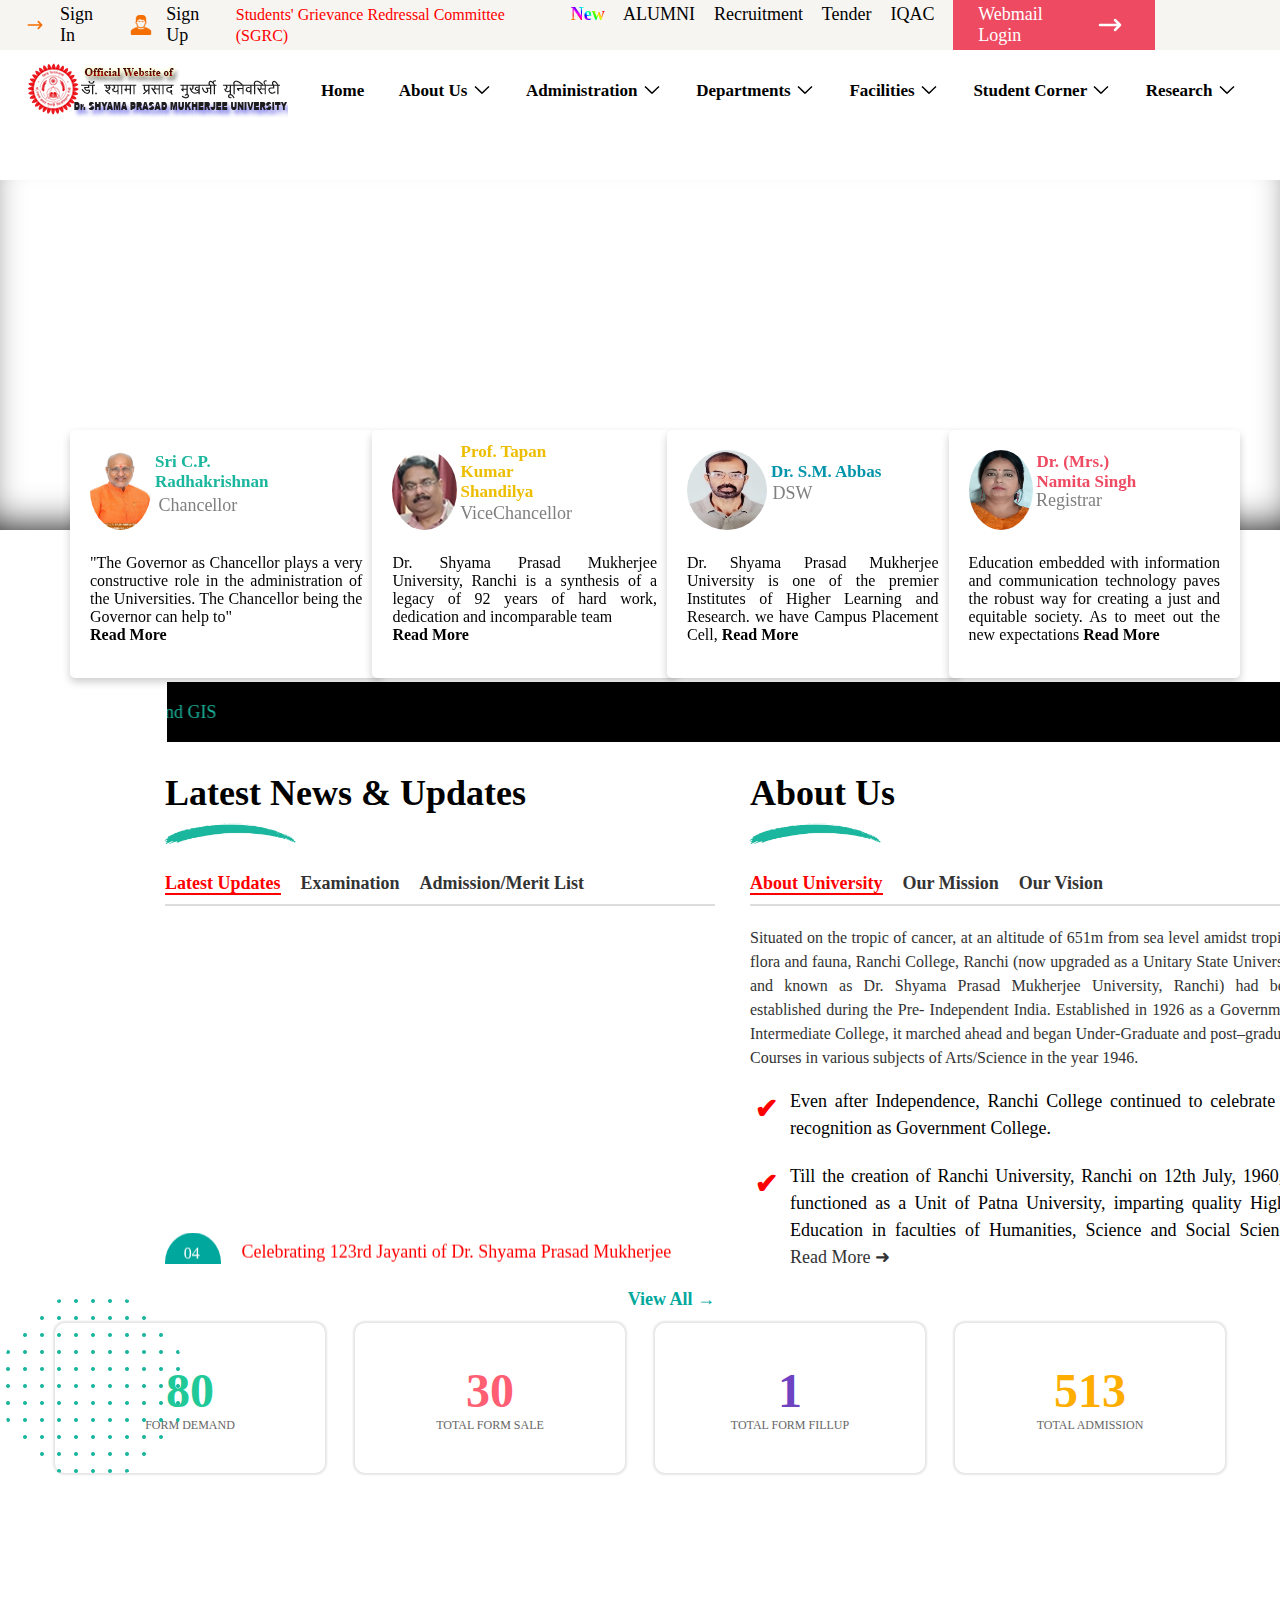
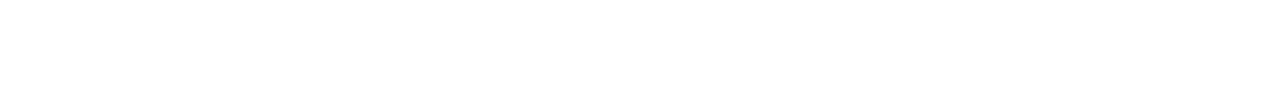
==== commit 9dbca691: "rotating image" ====
--- a/Assignments/DSPMU-clone/index.html
+++ b/Assignments/DSPMU-clone/index.html
@@ -419,5 +419,8 @@
           <span class="text">TOTAL ADMISSION</span>
       </div>
   </div>
+  <div class="rotating-image">
+    <img src="Assets/shape-13.png" alt="">
+  </div>
   </body>
 </html>
--- a/Assignments/DSPMU-clone/style.css
+++ b/Assignments/DSPMU-clone/style.css
@@ -73,7 +73,7 @@
 }
 
 .webmail:hover {
-  background-color: #ee4a62;
+  background-color: #1ab69d;
 }
 
 #webmail {
@@ -516,7 +516,6 @@
   justify-content: center;
   padding-bottom: 20px;
   padding-top: 5px;
-  /* background-color: #3333330d; */
 }
 
 .card {
@@ -559,3 +558,20 @@
 .card:nth-child(4) .number {
   color: #ffae00; 
 }
+
+.rotating-image {
+  width: 200px;
+  height: 200px;
+  animation: rotate 10s linear infinite;
+  position: relative;
+  top: -200px;
+}
+
+@keyframes rotate {
+  0% {
+    transform: rotate(0deg);
+  }
+  100% {
+    transform: rotate(360deg);
+  }
+}
